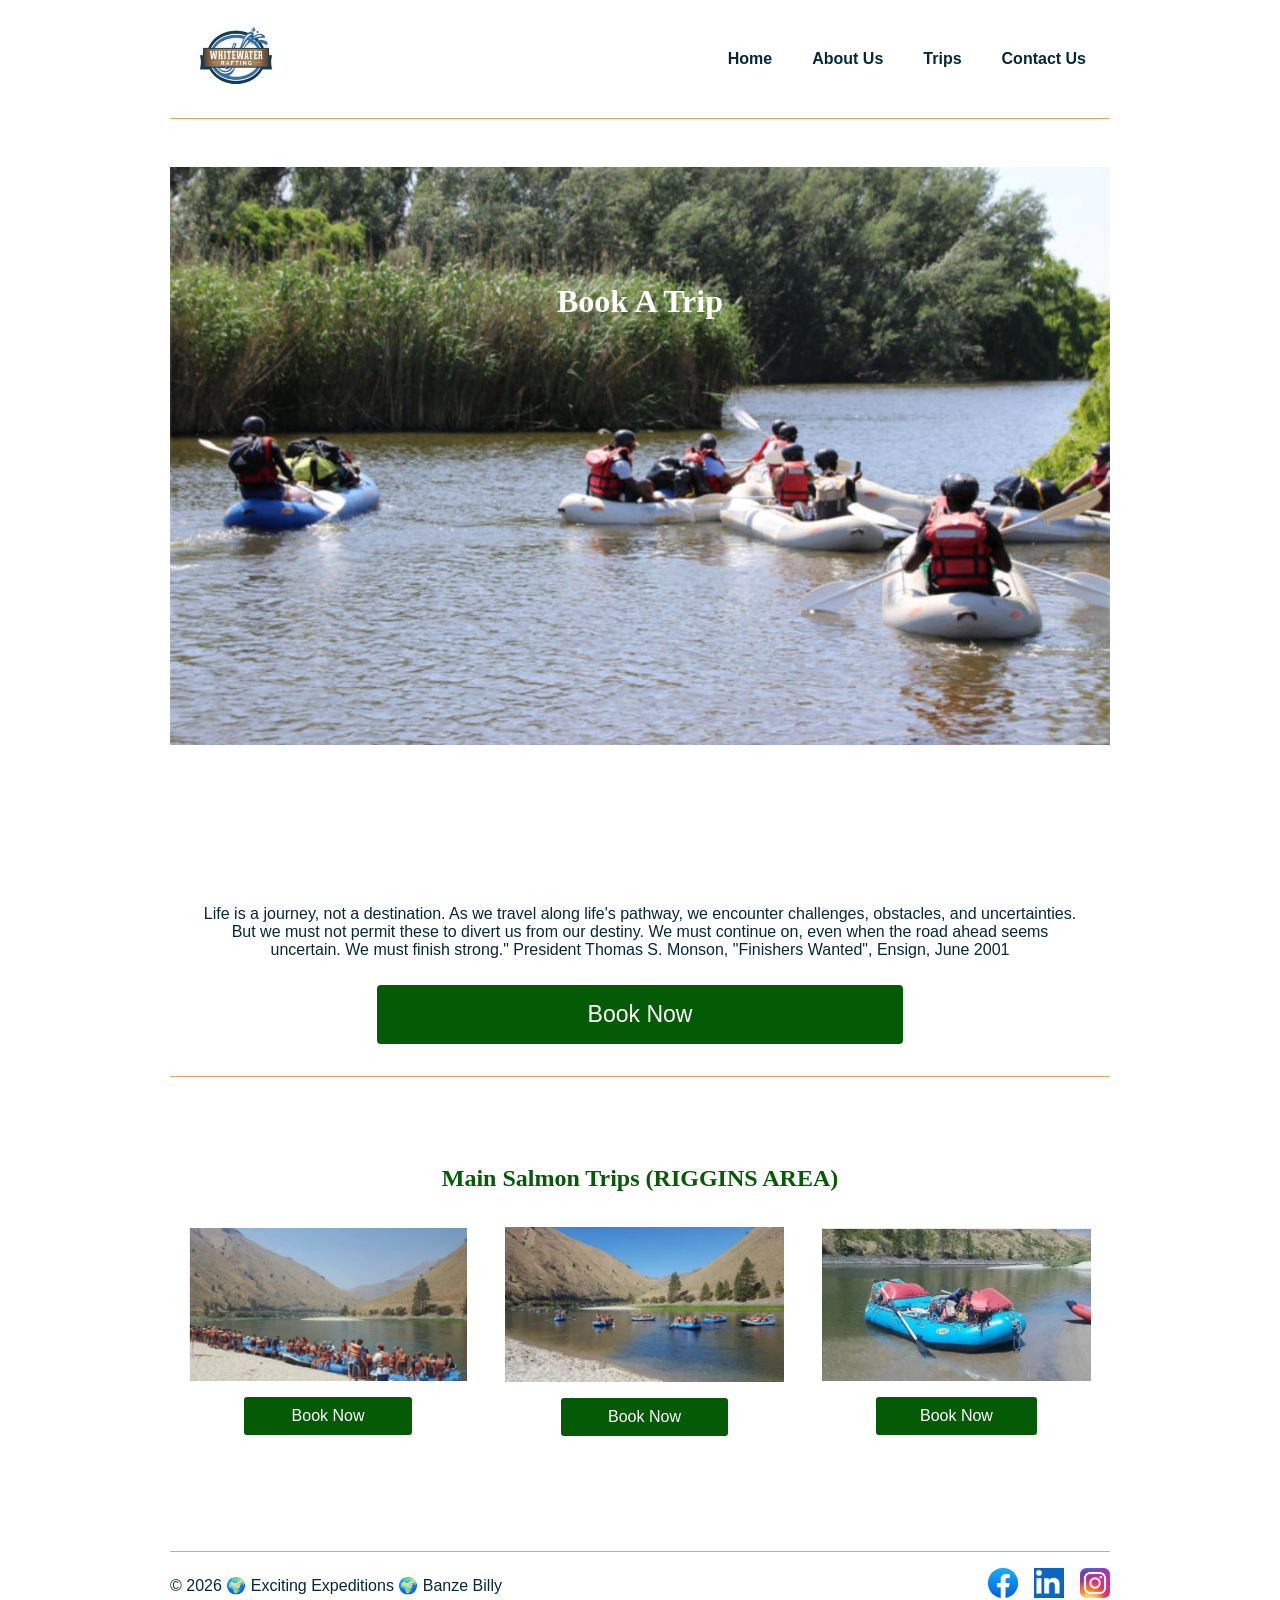
==== wwr/index.html @ 38339d86 "added index.html and modefied rafting.css and added some images" ====
<!-- billy made change 27/05/2026 -->

<!DOCTYPE html>
<html lang="en-US">

<head>
    <meta charset="utf-8">
    <meta name="viewport" content="width=device-width, initial-scale=1.0">

    <title>Home Page | White Water Rafting Adventures</title>

    <meta name="author" content="Banze Billy">

    <meta name="description"
      content="Discover exciting whitewater rafting adventures, guided river expeditions, and unforgettable outdoor experiences with Exciting Expeditions.">

    <link rel="stylesheet" href="styles/rafting.css">
</head>

<body>

    <header>

        <div class="logo">
            <img src="images/z-wwr-blue.jpg" alt="Exciting Expeditions Logo">
        </div>

        <nav>
            <ul>
                <li><a href="index.html">Home</a></li>
                <li><a href="about.html">About Us</a></li>
                <li><a href="trips.html">Trips</a></li>
                <li><a href="contact.html">Contact Us</a></li>
            </ul>
        </nav>

    </header>

    <main>

        <div class="hero">

            <img src="images/raft.jpg" alt="People whitewater rafting through river rapids">

            <h1>Book A Trip</h1>


        </div>

        <section class="home-artical">

            <div class="home-content">

                <p>
                    Life is a journey, not a destination. As we travel along life's pathway, we
                    encounter challenges,
                    obstacles, and uncertainties. But we must not permit these to divert us from our
                    destiny. We must
                    continue on, even when the road ahead seems uncertain. We must finish strong."

                    President Thomas S. Monson, "Finishers Wanted", Ensign, June 2001
                </p>

                <button type="submit"><a href="trips.html">Book Now</a></button>

            </div>

        </section>

        <section class="adventures">

            <h2 class="title">Main Salmon Trips (RIGGINS AREA)</h2>

            <div class="book-images">

                <figure>
                    <img src="images/raf-1.png" alt="Los Dientes del Diablo">
                    <button><a href="trips.html">Book Now</a></button>
                </figure>

                <figure>
                    <img src="images/raf-2.png" alt="Los Dientes del Diablo">
                    <button><a href="trips.html">Book Now</a></button>
                </figure>

                <figure>
                    <img src="images/raf-3.png" alt="Los Dientes del Diablo">
                    <button><a href="trips.html">Book Now</a></button>
                </figure>


            </div>

        </section>

    </main>

    <footer>

        <p>© 2026 🌍 Exciting Expeditions 🌍 Banze Billy</p>

        <nav class="socialmedia">

            <a href="https://facebook.com">
                <img src="images/facebook.jpg" alt="Facebook icon">
            </a>

            <a href="https://linkedin.com">
                <img src="images/linkedin.png" alt="LinkedIn icon">
            </a>

            <a href="https://instagram.com">
                <img src="images/instagram.jpg" alt="Instagram icon">
            </a>

        </nav>

    </footer>

</body>

</html>
---- wwr/styles/rafting.css ----
*,
*::before,
*::after {
    margin: 0;
    padding: 0;
    box-sizing: border-box;
}

:root {
    --primary-color: #055a05;
    --secondary-color: #f4a261;
    --accent1-color: #062836;
    --accent2-color: #ffffff;

    --heading-font: "Times New Roman", Georgia, serif;
    --body-font: Arial, Helvetica, sans-serif;

    /* NEW: background system
    --bg-image: url("../images/rafling-1.png");
    --bg-overlay: rgba(255, 255, 255, 0.92); */
}

/* body {
    font-family: var(--body-font);
    color: var(--accent1-color);

    background-image: var(--bg-image);
    background-size: cover;
    background-position: center;
    background-attachment: fixed;
}

body::before {
    content: "";
    position: fixed;
    inset: 0;
    background: var(--bg-overlay);
    z-index: -1;
} */

body {
    font-family: var(--body-font);
    color: var(--accent1-color);
    background-color: var(--accent2-color);
}

header,
.home-artical,
main,
footer {
    width: 940px;
    margin: 0 auto;
}

/* HEADER */

header {
    display: grid;
    grid-template-columns: 150px 1fr;
    align-items: center;

    padding: 1rem;

    background-color: var(--accent2-color);
    border-bottom: 1px solid var(--secondary-color);
}

.logo img {
    width: 100px;
    height: auto;
}

/* NAVIGATION */

nav ul {
    display: flex;
    justify-content: flex-end;
    gap: 1.5rem;

    list-style: none;
}

nav ul li a {
    text-decoration: none;
    font-weight: bold;
    color: var(--accent1-color);

    padding: 0.5rem;
}

nav ul li a:hover {
    color: var(--primary-color);
    border-bottom: 2px solid var(--primary-color);
}

/* HEADINGS */

h1,
h2 {
    font-family: var(--heading-font);
    color: var(--primary-color);
}

/* home-page-style */

/* HERO SECTION */

.hero {
    position: relative;
}

.hero img {
    display: block;
    width: 100%;
    height: auto;
}

.hero h1 {
    position: absolute;
    top: 100px;
    width: 100%;
    text-align: center;
    padding: 1rem;
    /* background-color: rgba(6, 40, 54, 0.8); */
    color: white;
}

.hero article {
    position: absolute;

    bottom: 30px;
    left: 20px;
    right: 20px;
    background-color: var(--secondary-color);
    padding: 1rem;
}

.hero article img {
    float: right;
    width: 125px;
    margin-left: 1rem;
}

/* home page content */
.home-artical {
    padding: 2rem;
    margin-top: 8%;
    border-bottom: 1px solid var(--secondary-color);
}

.home-content {
    display: flex;
    flex-direction: column;
    align-items: center;
    justify-content: center;

}

.home-content p {
    text-align: center;
    padding-top: 6%;
}

.home-content button {

    background: var(--primary-color);
    width: 60%;
    padding: 1rem;

    font-size: larger;
    border: none;
    border-radius: 4px;
    margin-top: 3%;
}

.home-content button a {
    color: var(--accent2-color);
    text-decoration: none;
    font-size: larger;
    font-weight: 500;
}

.title {
    text-align: center;
    padding-top: 6%;

    font-weight: bold;
}

.book-images {
    display: flex;
    justify-content: space-between;
    align-items: center;

}

.book-images figure {
    padding: 2%;
    display: flex;
    flex-direction: column;
    justify-content: center;
    align-items: center;

}

.book-images figure img {
    width: 100%;
    height: auto;

}

.book-images figure button {
    width: 60%;
    background: var(--primary-color);
    align-content: center;
    border: none;
    border-radius: 3px;
    padding: 10px;
    margin-top: 1rem;
}

.book-images figure button a {
    color: var(--accent2-color);
    text-decoration: none;
    font-size: larger;
    font-weight: 500;

}

/* HISTORY SECTION */

.history {
    padding: 2rem 0;
}

.history h2 {
    text-align: center;
    margin-bottom: 1rem;
}

.history-content {
    display: grid;

    grid-template-columns: 1fr 200px 1fr;

    gap: 1rem;

    align-items: center;
}

.history-content img {
    width: 100%;
    height: auto;
}

/* ADVENTURE SECTION */

.adventures {
    padding: 2rem 0;
}

.adventures h2 {
    text-align: center;
    margin-bottom: 1rem;
}

.adventure-gallery {
    display: flex;

    justify-content: space-between;

    gap: 1rem;
}

.adventure-gallery figure {
    flex: 1;

    text-align: center;
}

.adventure-gallery img {
    width: 100%;
    height: 150px;

    object-fit: cover;
}

figcaption {
    margin-top: 0.5rem;
    font-size: 0.9rem;
}

/* FOOTER */

footer {
    display: flex;

    justify-content: space-between;

    align-items: center;

    padding: 1rem 0;

    margin-top: 2rem;

    border-top: 1px solid var(--secondary-color);
}

/* contact-styling start here */

.employee {
    padding: 2rem 0;
}

.employee h2 {
    text-align: center;
    margin-bottom: 1rem;
}

.employee-gallery {
    display: flex;

    justify-content: space-between;

    gap: 1rem;
}

.employee figure {
    flex: 1;

    text-align: center;
}

.employee-gallery img {
    width: 100%;
    max-width: 250px;
    height: 250px;
    object-fit: cover;
    border-radius: 8px;
}

/* contact hero section start here */
main {
    margin: 1rem auto;
    padding: 2rem 0;
}

.contact-hero h1 {
    font-weight: bold;
    text-align: center;
    margin: 2rem auto;
}

.contact-hero p {
    font-weight: bold;
    text-align: center;
    padding: 0.34rem;
}

/* contact section start here  */
.contact-section {
    display: grid;
    grid-template-columns: 1fr 1fr;
    gap: 25px;
    align-items: start;
    margin: 2rem auto;
}

.map-box {
    border: 1px solid #ccc;
    overflow: hidden;
    border-radius: 4px;
}

.map-box iframe {
    width: 100%;
    height: 100%;
    min-height: 380px;
    border: 0;
}

.contact-form form {
    max-height: 500px;
    width: 100%;

}

.contact-form input[type="text"],
.contact-form input[type="email"],
.contact-form textarea {
    width: 100%;
    padding: 10px;
    margin: 12px 0;
    border: 1px solid #999;
    border-radius: 3px;

}

form label {
    font-weight: bold;
}

.purpose-group {
    display: grid;

    gap: 10px;
    margin: 1rem 0;
}

.subscribe-label {
    display: flex;
    align-items: center;
    gap: 8px;

}

.contact-form button {
    width: 100%;
    margin-top: 10px;
    padding: 12px;
    border: none;
    border-radius: 4px;
    background-color: var(--primary-color);
    color: var(--accent2-color);
    font-size: 1rem;
    cursor: pointer;
}

.contact-form button:hover {
    opacity: 0.9;
}

.socialmedia {
    display: flex;
    gap: 1rem;
}

.socialmedia a {
    text-decoration: none;
}

.socialmedia img {
    width: 30px;
    height: auto;

}

/* media qurry for responsive */

@media (max-width: 768px) {

    header,
    main,
    footer {
        width: 100%;
        padding: 0 1rem;
    }

    header {
        grid-template-columns: 1fr;
        text-align: center;
    }

    nav ul {
        justify-content: center;
        flex-wrap: wrap;
    }

    .contact-section {
        grid-template-columns: 1fr;
    }

    .employee-gallery {
        flex-direction: column;
        align-items: center;
    }
}

.cta {
    /* background:
        linear-gradient(var(--accent1-color)), var(--accent1-color),
        url("images/raf.png");

    background-position: center;
    background-size: cover;
    background-repeat: no-repeat; */
    background: var(--accent1-color);
    color: white;
    text-align: center;
    padding: 70px 20px;
    border-radius: 12px;
    height: 50vh;

}

.btn {
    display: inline-block;
    margin-top: 15px;
    padding: 12px 20px;
    background: var(--secondary-color);
    color: var(--accent2-color);
    text-decoration: none;
    border-radius: 8px;
    font-weight: bold;
}

.cta h1 {
    font-weight: bold;
    z-index: 1;
    padding: 2rem 0;
    color: var(--primary-color);

}

.cta p {
    font-size: 1rem;
}

.trips {
    text-align: center;
    padding: 1rem 0;
}

.trip-grid {
    background: var(--accent2-color);
    display: grid;
    grid-template-columns: repeat(auto-fit, minmax(260px, 1fr));
    gap: 25px;
    margin-top: 20px;
}

li {

    list-style: none;
}

.trip-card {
    background: var(--accent2-color);
    border-radius: 12px;
    padding: 15px;
    box-shadow: 0 4px 12px rgba(0, 0, 0, 0.08);
    text-align: left;
}

.trip-card img {
    width: 100%;
    height: auto;
    object-fit: cover;
    border-radius: 10px;
}

.trip-card h3 {
    margin: 10px 0;

}

.trip-table-section {
    padding: 1rem 0;
}

.trip-table-section h2 {
    font-weight: bold;
    text-align: center;
    padding-bottom: 1.2rem;
}

.trip-table {
    width: 100%;
    border-collapse: collapse;
}

.trip-table th,
.trip-table td {
    background: var(--secondary-color);
    color: var(--accent2-color);
    padding: 12px;
}

.trip-table th {
    background: var(--accent1-color);
    color: white;
    padding: 12px;
}

.trip-table td {
    padding: 10px;
    border: 1px solid var(--accent1-color);
}
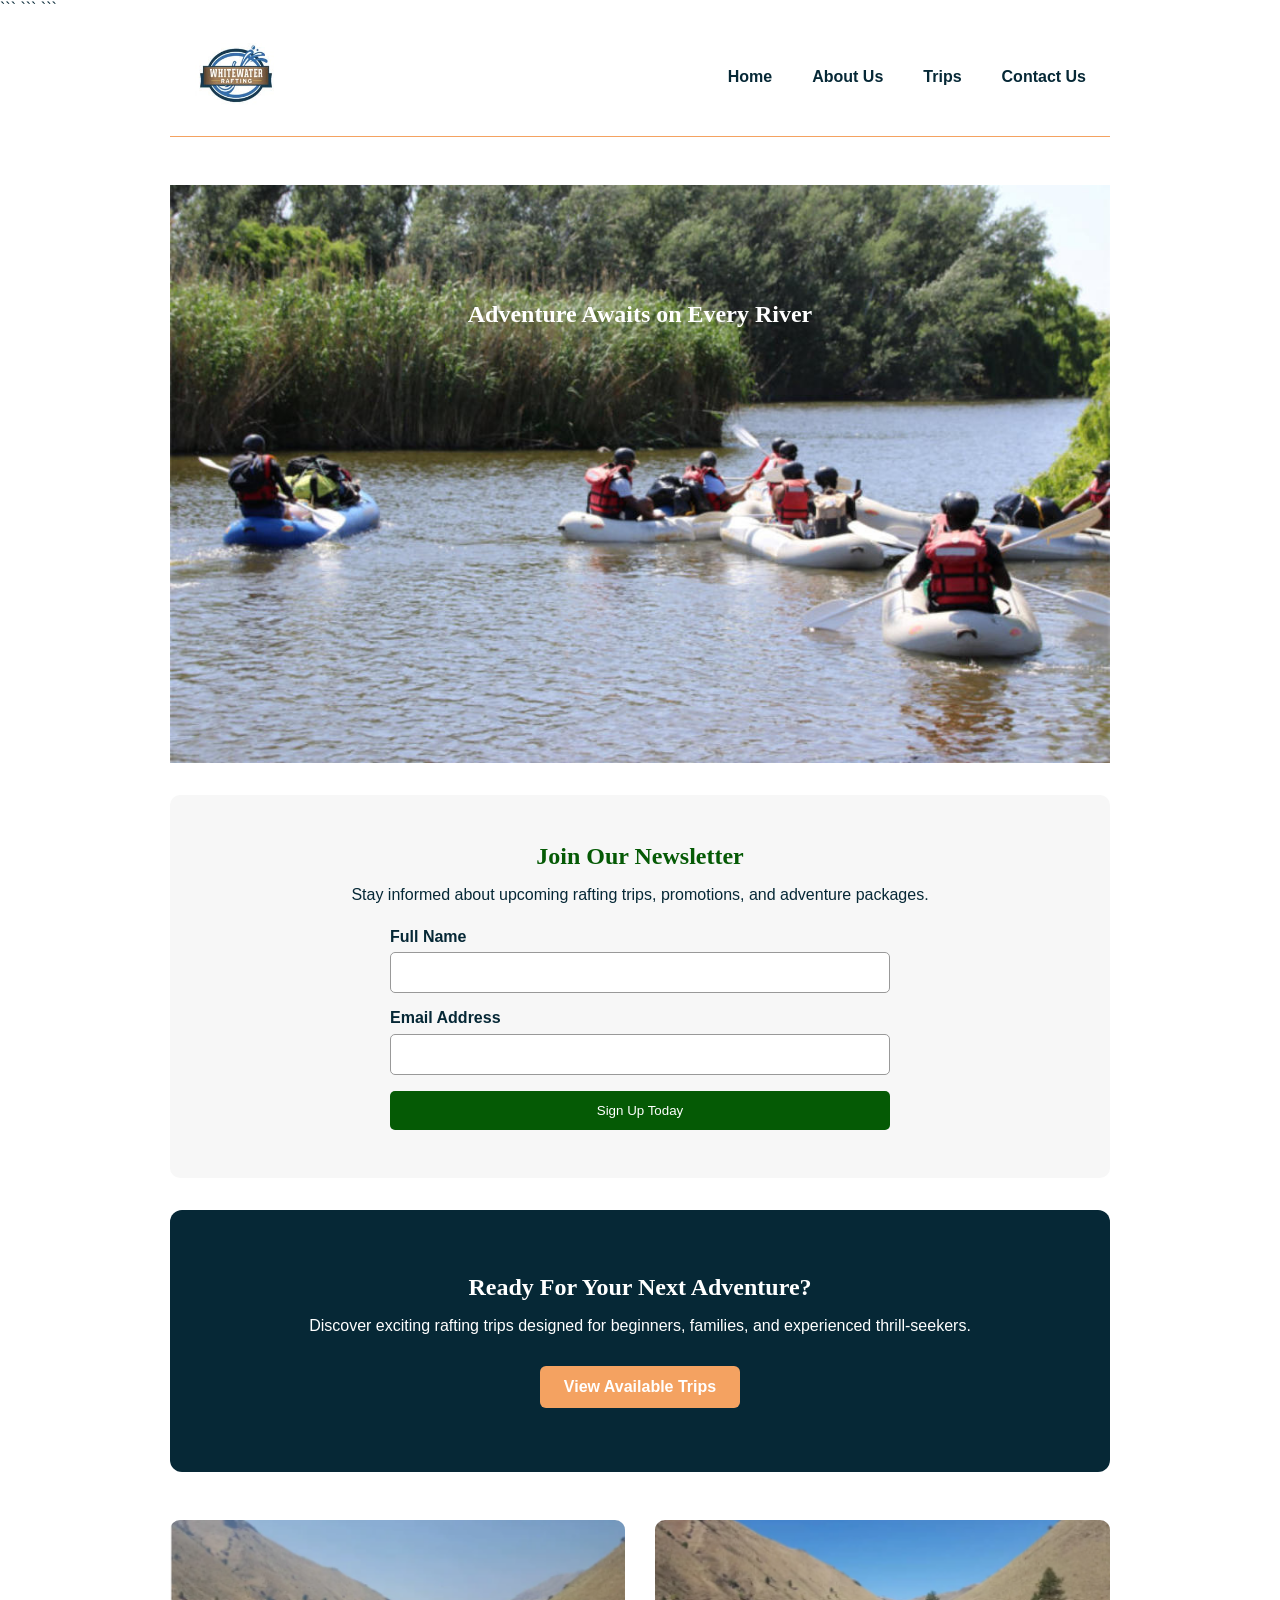
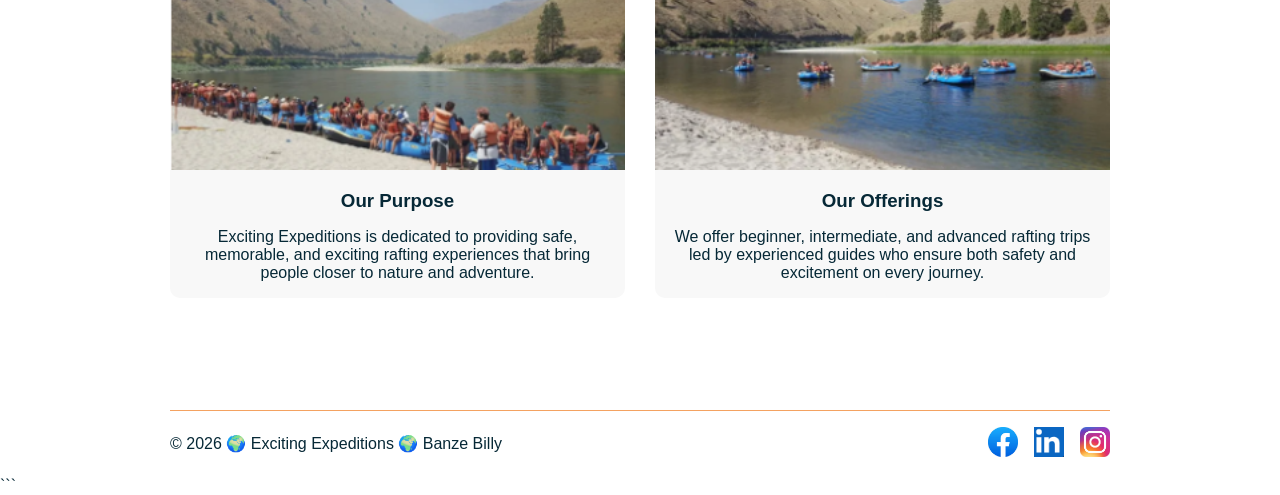
==== commit 28c91bef: "modified index.css and rafting.css" ====
--- a/wwr/index.html
+++ b/wwr/index.html
@@ -1,26 +1,28 @@
-<!-- billy made change 27/05/2026 -->
+<!DOCTYPE html>
 
-<!DOCTYPE html>
 <html lang="en-US">
 
 <head>
-    <meta charset="utf-8">
+    <meta charset="UTF-8">
     <meta name="viewport" content="width=device-width, initial-scale=1.0">
 
-    <title>Home Page | White Water Rafting Adventures</title>
+    ```
+    <title>Home | Exciting Expeditions White Water Rafting</title>
 
     <meta name="author" content="Banze Billy">
 
     <meta name="description"
-      content="Discover exciting whitewater rafting adventures, guided river expeditions, and unforgettable outdoor experiences with Exciting Expeditions.">
+      content="Experience unforgettable white water rafting adventures with Exciting Expeditions. Explore exciting trips, professional guides, and outdoor fun for all skill levels.">
 
     <link rel="stylesheet" href="styles/rafting.css">
+    ```
+
 </head>
 
 <body>
 
+    ```
     <header>
-
         <div class="logo">
             <img src="images/z-wwr-blue.jpg" alt="Exciting Expeditions Logo">
         </div>
@@ -33,61 +35,86 @@
                 <li><a href="contact.html">Contact Us</a></li>
             </ul>
         </nav>
-
     </header>
 
     <main>
 
-        <div class="hero">
+        <!-- Hero Section -->
+        <section class="hero">
 
-            <img src="images/raft.jpg" alt="People whitewater rafting through river rapids">
+            <img src="images/raft.jpg" alt="White water rafting adventure">
 
-            <h1>Book A Trip</h1>
+            <h1>Adventure Awaits on Every River</h1>
 
+        </section>
 
-        </div>
+        <!-- Newsletter -->
+        <section class="newsletter">
 
-        <section class="home-artical">
+            <h2>Join Our Newsletter</h2>
 
-            <div class="home-content">
+            <p>Stay informed about upcoming rafting trips, promotions, and adventure packages.</p>
+
+            <form>
+
+                <div class="form-group">
+                    <label for="fullname">Full Name</label>
+                    <input type="text" id="fullname" name="fullname" required>
+                </div>
+
+                <div class="form-group">
+                    <label for="email">Email Address</label>
+                    <input type="email" id="email" name="email" required>
+                </div>
+
+                <button type="submit">Sign Up Today</button>
+
+            </form>
+
+        </section>
+
+        <!-- Call To Action -->
+        <section class="cta">
+
+            <h2>Ready For Your Next Adventure?</h2>
+
+            <p>
+                Discover exciting rafting trips designed for beginners,
+                families, and experienced thrill-seekers.
+            </p>
+
+            <a href="trips.html" class="btn">View Available Trips</a>
+
+        </section>
+
+        <!-- Grid Content -->
+        <section class="home-grid">
+
+            <div class="grid-item">
+
+                <img src="images/raf-1.png" alt="Rafting team on river">
+
+                <h3>Our Purpose</h3>
 
                 <p>
-                    Life is a journey, not a destination. As we travel along life's pathway, we
-                    encounter challenges,
-                    obstacles, and uncertainties. But we must not permit these to divert us from our
-                    destiny. We must
-                    continue on, even when the road ahead seems uncertain. We must finish strong."
-
-                    President Thomas S. Monson, "Finishers Wanted", Ensign, June 2001
+                    Exciting Expeditions is dedicated to providing safe,
+                    memorable, and exciting rafting experiences that bring
+                    people closer to nature and adventure.
                 </p>
-
-                <button type="submit"><a href="trips.html">Book Now</a></button>
 
             </div>
 
-        </section>
+            <div class="grid-item">
 
-        <section class="adventures">
+                <img src="images/raf-2.png" alt="Family rafting adventure">
 
-            <h2 class="title">Main Salmon Trips (RIGGINS AREA)</h2>
+                <h3>Our Offerings</h3>
 
-            <div class="book-images">
-
-                <figure>
-                    <img src="images/raf-1.png" alt="Los Dientes del Diablo">
-                    <button><a href="trips.html">Book Now</a></button>
-                </figure>
-
-                <figure>
-                    <img src="images/raf-2.png" alt="Los Dientes del Diablo">
-                    <button><a href="trips.html">Book Now</a></button>
-                </figure>
-
-                <figure>
-                    <img src="images/raf-3.png" alt="Los Dientes del Diablo">
-                    <button><a href="trips.html">Book Now</a></button>
-                </figure>
-
+                <p>
+                    We offer beginner, intermediate, and advanced rafting
+                    trips led by experienced guides who ensure both safety
+                    and excitement on every journey.
+                </p>
 
             </div>
 
@@ -102,20 +129,21 @@
         <nav class="socialmedia">
 
             <a href="https://facebook.com">
-                <img src="images/facebook.jpg" alt="Facebook icon">
+                <img src="images/facebook.jpg" alt="Facebook Icon">
             </a>
 
             <a href="https://linkedin.com">
-                <img src="images/linkedin.png" alt="LinkedIn icon">
+                <img src="images/linkedin.png" alt="LinkedIn Icon">
             </a>
 
             <a href="https://instagram.com">
-                <img src="images/instagram.jpg" alt="Instagram icon">
+                <img src="images/instagram.jpg" alt="Instagram Icon">
             </a>
 
         </nav>
 
     </footer>
+    ```
 
 </body>
 
--- a/wwr/styles/rafting.css
+++ b/wwr/styles/rafting.css
@@ -585,4 +585,121 @@
 .trip-table td {
     padding: 10px;
     border: 1px solid var(--accent1-color);
+}
+
+/* home grid */
+.newsletter {
+    padding: 3rem 2rem;
+    background: #f7f7f7;
+    margin: 2rem 0;
+    border-radius: 10px;
+    text-align: center;
+}
+
+.newsletter h2 {
+    margin-bottom: 1rem;
+}
+
+.newsletter p {
+    margin-bottom: 1.5rem;
+}
+
+.newsletter form {
+    max-width: 500px;
+    margin: 0 auto;
+}
+
+.form-group {
+    text-align: left;
+    margin-bottom: 1rem;
+}
+
+.form-group label {
+    display: block;
+    margin-bottom: .4rem;
+    font-weight: bold;
+}
+
+.form-group input {
+    width: 100%;
+    padding: 12px;
+    border: 1px solid #999;
+    border-radius: 5px;
+}
+
+.newsletter button {
+    width: 100%;
+    padding: 12px;
+    background: var(--primary-color);
+    color: white;
+    border: none;
+    border-radius: 5px;
+}
+
+.home-grid {
+    display: grid;
+    grid-template-columns: repeat(2, 1fr);
+    gap: 30px;
+    margin: 3rem 0;
+}
+
+.grid-item {
+    background: #f8f8f8;
+    border-radius: 10px;
+    overflow: hidden;
+}
+
+.grid-item img {
+    width: 100%;
+    height: 250px;
+    object-fit: cover;
+}
+
+.grid-item h3 {
+    text-align: center;
+    padding: 1rem 0;
+}
+
+.grid-item p {
+    padding: 0 1rem 1rem;
+    text-align: center;
+}
+
+.cta {
+    background: var(--accent1-color);
+    color: white;
+    text-align: center;
+    padding: 4rem 2rem;
+    border-radius: 12px;
+    margin: 2rem 0;
+    height: auto;
+}
+
+.cta h2 {
+    color: white;
+    margin-bottom: 1rem;
+}
+
+.cta p {
+    margin-bottom: 1rem;
+}
+
+.btn {
+    display: inline-block;
+    padding: 12px 24px;
+    background: var(--secondary-color);
+    color: white;
+    text-decoration: none;
+    border-radius: 6px;
+    font-weight: bold;
+}
+
+.btn:hover {
+    opacity: .9;
+}
+
+@media (max-width: 768px) {
+    .home-grid {
+        grid-template-columns: 1fr;
+    }
 }
